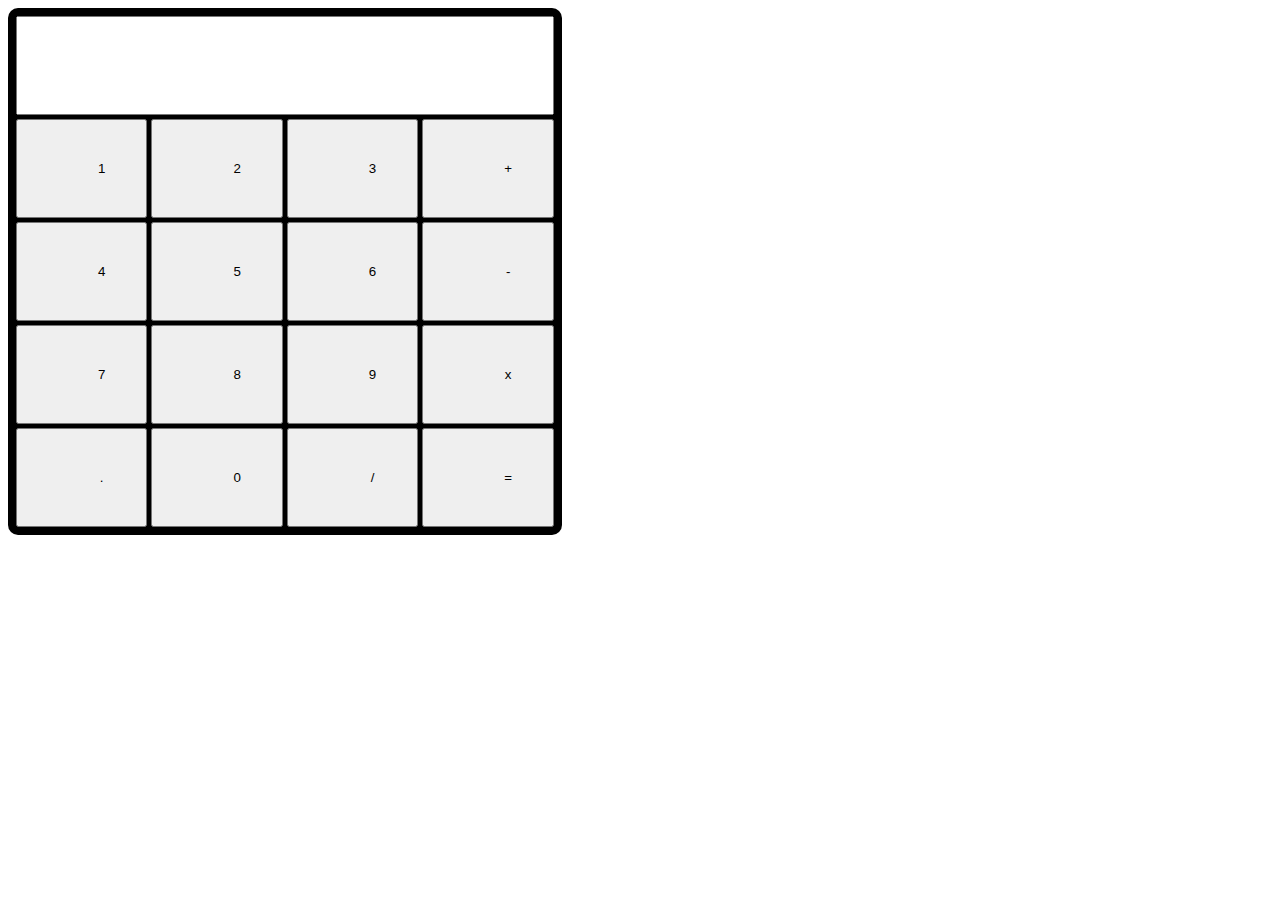
==== index.html @ d9f8c9a8 "Rename Index.html to index.html" ====
<html>
    <head>
        <meta name="viewport" content="width=device-width, initial-scale=1.0"> 

        <style>
            .buttons {
                width: 100%;
                height: auto;
                padding: 40px;
                padding-left: 80px;
                
            }

            .bg{
                background-color: black;
                border-radius: 10px;
                padding: 5px;
            }
        
        </style>
    </head>
    <body>
    <form>
        <table class="bg">
            <tr>
                <td colspan="4">
                    <input class="buttons" type="text">
                </td>
            </tr>
            <tr>
                <td>
                    <input class="buttons" type="button" value="1"/>
                </td>

                <td>
                    <input class="buttons" type="button" value="2"/>
                </td>

                <td>
                    <input class="buttons" type="button" value="3"/>
                </td>

                <td>
                    <input class="buttons" type="button" value="+"/>
                </td>  
            </tr>

            <tr>
                <td>
                    <input class="buttons" type="button" value="4"/>
                </td>

                <td>
                    <input class="buttons" type="button" value="5"/>
                </td>

                <td>
                    <input class="buttons" type="button" value="6"/>
                </td>

                <td>
                    <input class="buttons" type="button" value="-"/>
                </td>  
            </tr>

            <tr>
                <td>
                    <input class="buttons" type="button" value="7"/>
                </td>

                <td>
                    <input class="buttons" type="button" value="8"/>
                </td>

                <td>
                    <input class="buttons" type="button" value="9"/>
                </td>

                <td>
                    <input class="buttons" type="button" value="x"/>
                </td>  
            </tr>

            <tr>
                <td>
                    <input class="buttons" type="button" value="."/>
                </td>

                <td>
                    <input class="buttons" type="button" value="0"/>
                </td>

                <td>
                    <input class="buttons" type="button" value="/"/>
                </td>

                <td>
                    <input class="buttons" type="button" value="="/>
                </td>  
            </tr>
        </table>
     </form>
     </body>
   
</html>
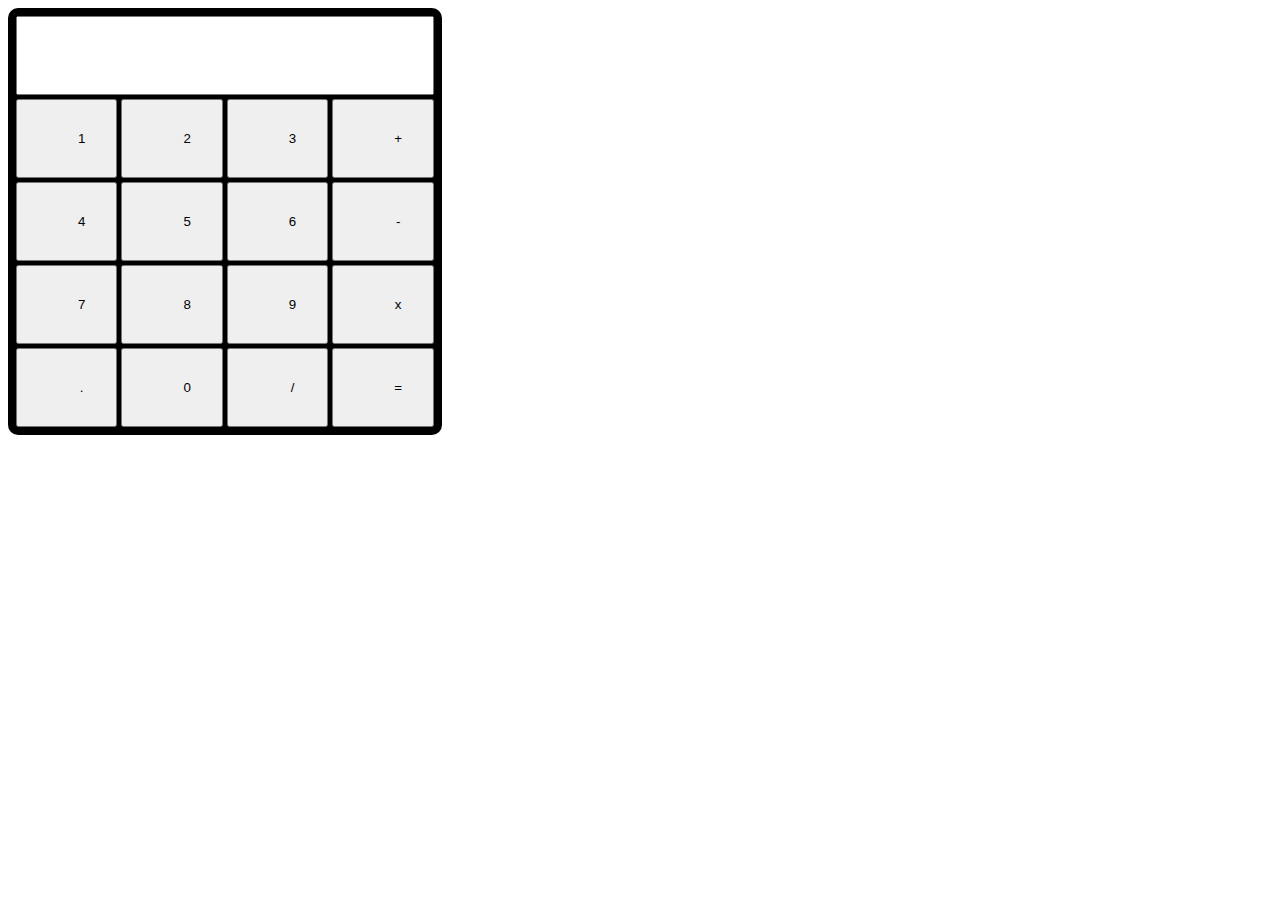
==== commit 3e326c8a: "Update index.html" ====
--- a/index.html
+++ b/index.html
@@ -6,8 +6,8 @@
             .buttons {
                 width: 100%;
                 height: auto;
-                padding: 40px;
-                padding-left: 80px;
+                padding: 30px;
+                padding-left: 60px;
                 
             }
 
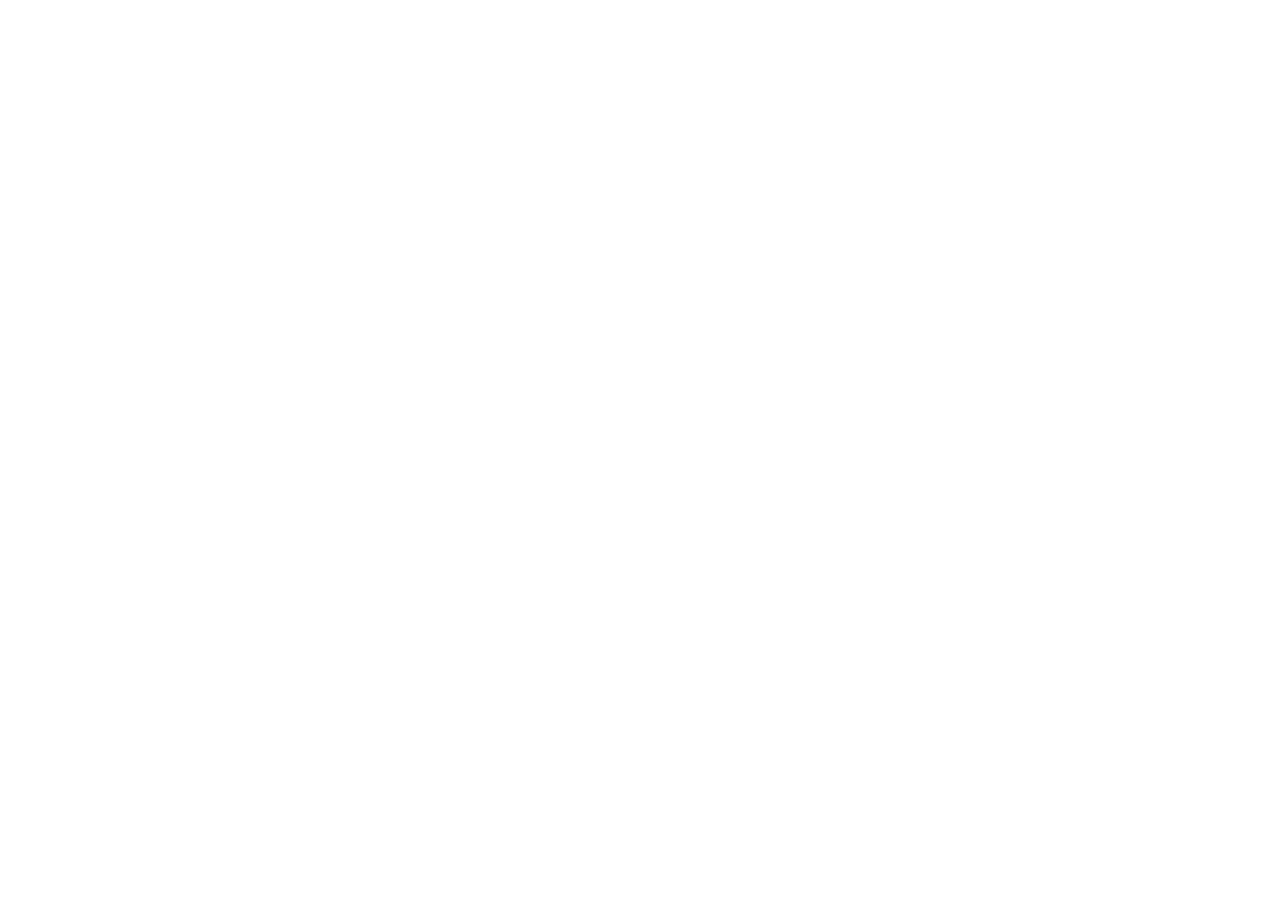
==== commit 4dd18952: "Structure Changes" ====
--- a/index.html
+++ b/index.html
@@ -1,105 +1,12 @@
-<html>
-    <head>
-        <meta name="viewport" content="width=device-width, initial-scale=1.0"> 
-
-        <style>
-            .buttons {
-                width: 100%;
-                height: auto;
-                padding: 30px;
-                padding-left: 60px;
-                
-            }
-
-            .bg{
-                background-color: black;
-                border-radius: 10px;
-                padding: 5px;
-            }
-        
-        </style>
-    </head>
-    <body>
-    <form>
-        <table class="bg">
-            <tr>
-                <td colspan="4">
-                    <input class="buttons" type="text">
-                </td>
-            </tr>
-            <tr>
-                <td>
-                    <input class="buttons" type="button" value="1"/>
-                </td>
-
-                <td>
-                    <input class="buttons" type="button" value="2"/>
-                </td>
-
-                <td>
-                    <input class="buttons" type="button" value="3"/>
-                </td>
-
-                <td>
-                    <input class="buttons" type="button" value="+"/>
-                </td>  
-            </tr>
-
-            <tr>
-                <td>
-                    <input class="buttons" type="button" value="4"/>
-                </td>
-
-                <td>
-                    <input class="buttons" type="button" value="5"/>
-                </td>
-
-                <td>
-                    <input class="buttons" type="button" value="6"/>
-                </td>
-
-                <td>
-                    <input class="buttons" type="button" value="-"/>
-                </td>  
-            </tr>
-
-            <tr>
-                <td>
-                    <input class="buttons" type="button" value="7"/>
-                </td>
-
-                <td>
-                    <input class="buttons" type="button" value="8"/>
-                </td>
-
-                <td>
-                    <input class="buttons" type="button" value="9"/>
-                </td>
-
-                <td>
-                    <input class="buttons" type="button" value="x"/>
-                </td>  
-            </tr>
-
-            <tr>
-                <td>
-                    <input class="buttons" type="button" value="."/>
-                </td>
-
-                <td>
-                    <input class="buttons" type="button" value="0"/>
-                </td>
-
-                <td>
-                    <input class="buttons" type="button" value="/"/>
-                </td>
-
-                <td>
-                    <input class="buttons" type="button" value="="/>
-                </td>  
-            </tr>
-        </table>
-     </form>
-     </body>
-   
-</html>
+<!DOCTYPE html>
+<html lang="en">
+<head>
+    <meta charset="UTF-8">
+    <meta http-equiv="X-UA-Compatible" content="IE=edge">
+    <meta name="viewport" content="width=device-width, initial-scale=1.0">
+    <title>Calculator</title>
+</head>
+<body>
+    
+</body>
+</html>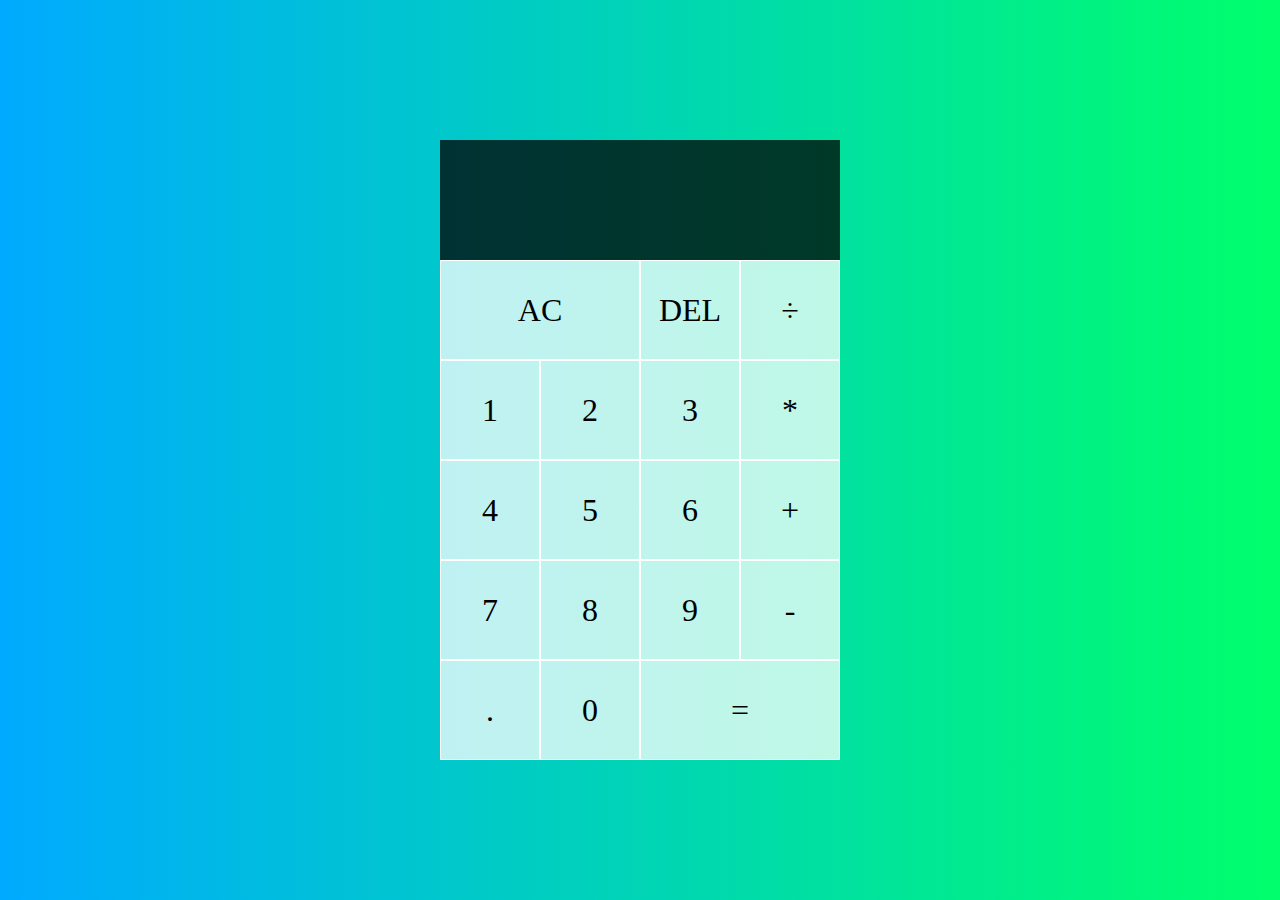
==== commit ecb3c8b2: "Calculator Complete" ====
--- a/index.html
+++ b/index.html
@@ -5,8 +5,36 @@
     <meta http-equiv="X-UA-Compatible" content="IE=edge">
     <meta name="viewport" content="width=device-width, initial-scale=1.0">
     <title>Calculator</title>
+    <link href="./assets/style.css" rel="stylesheet">
+    <script src="./assets/script.js" defer></script>
 </head>
 <body>
-    
+    <div class="calculator-grid">
+        <div class="output">
+            <div data-previous-operand class="previous-operand"></div>
+            <div data-current-operand class="current-operand"></div>
+        </div>
+        <button data-all-clear class="span-two">AC</button>
+        <button data-delete>DEL</button>
+        <button data-operation>÷</button>
+        <button data-numbers>1</button>
+        <button data-numbers>2</button>
+        <button data-numbers>3</button>
+        <button data-operation>*</button>
+        <button data-numbers>4</button>
+        <button data-numbers>5</button>
+        <button data-numbers>6</button>
+        <button data-operation>+</button>
+        <button data-numbers>7</button>
+        <button data-numbers>8</button>
+        <button data-numbers>9</button>
+        <button data-operation>-</button>
+        <button data-numbers>.</button>
+        <button data-numbers>0</button>
+        <button data-equals class="span-two">=</button>
+    </div>
+
+
+
 </body>
 </html>--- a/assets/style.css
+++ b/assets/style.css
@@ -0,0 +1,58 @@
+*, *::before, *::after{
+    box-sizing: border-box;
+    font-family: 'Times New Roman', Times, serif;
+    font-size: normal;
+}
+
+body{
+    margin: 0;
+    padding: 0;
+    background: linear-gradient(to right, #00AAFF, #00FF6C);
+}
+
+.calculator-grid{
+    display: grid;
+    justify-content: center;
+    align-content: center;
+    min-height: 100vh;
+    grid-template-columns: repeat(4, 100px);
+    grid-template-rows: minmax(120px, auto) repeat(5, 100px);
+}
+.calculator-grid > button{
+    cursor: pointer;
+    font-size: 2rem;
+    border: 1px solid white;
+    outline: none;
+    background-color: rgba(255, 255, 255, .75);
+}
+
+.calculator-grid > button:hover{
+    background-color: rgba(255, 255, 255, .9);
+
+}
+
+.span-two{
+    grid-column: span 2;
+}
+
+.output{
+    grid-column: 1 / -1;
+    background-color: rgba(0, 0, 0, .75);
+    display: flex;
+    align-items: flex-end;
+    justify-content: space-around;
+    flex-direction: column;
+    padding: 10px;
+    word-wrap: break-word;
+    word-break: break-all;
+}
+
+.output .previous-operand{
+    color: rgba(255, 255, 255, .75);
+    font-size: 1.5rem;
+}
+
+.output .current-operand{
+    color: white;
+    font-size: 2.5rem;
+}